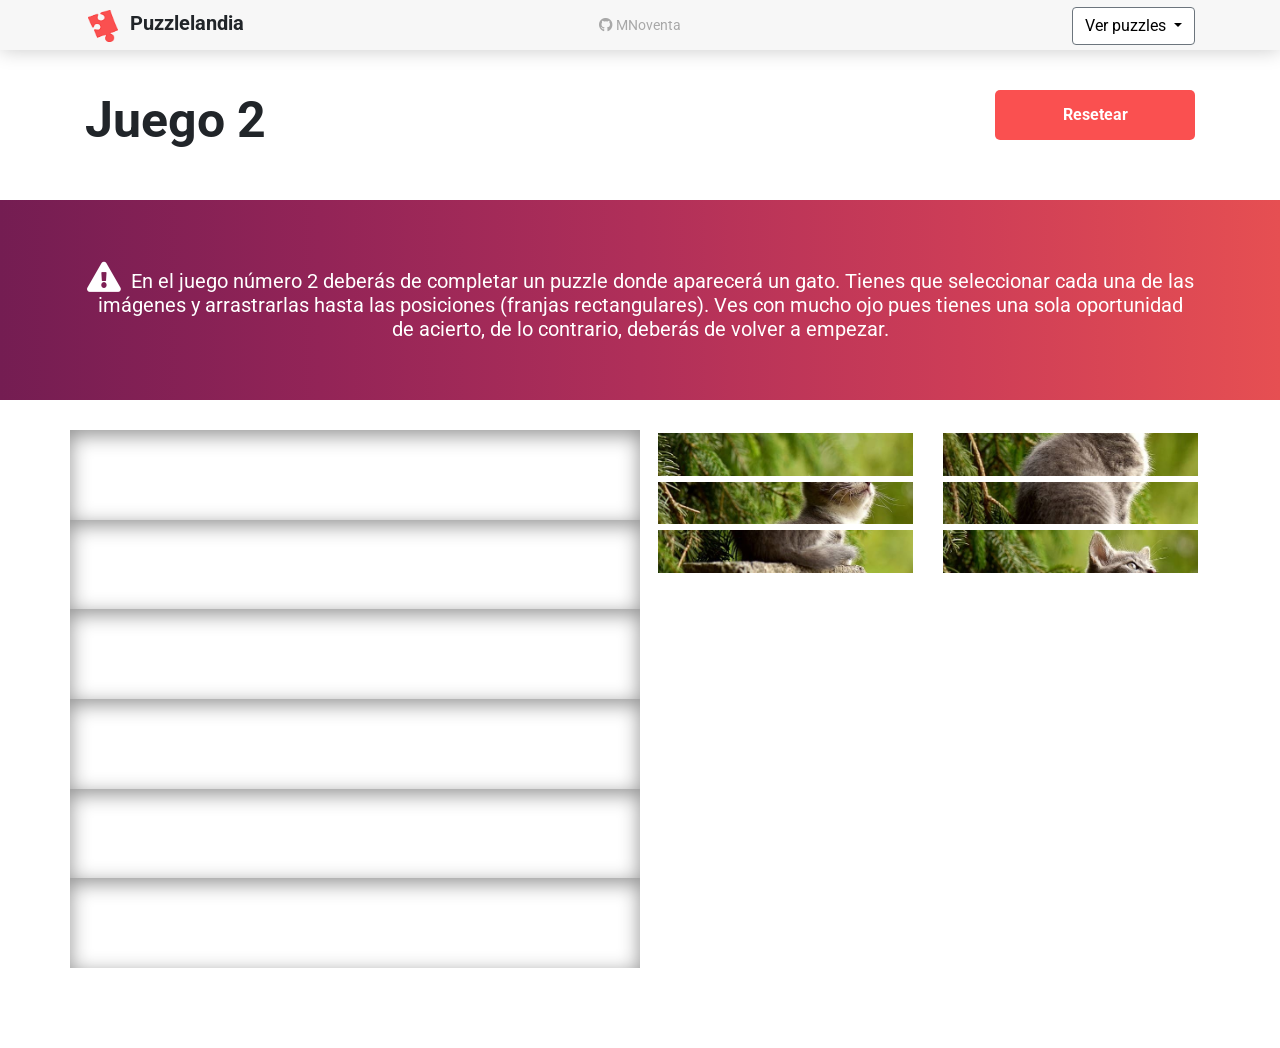
==== puzzle_2.html @ 1d0dde6c "Primer commit" ====
<!DOCTYPE html>
<html lang="en">
<head>
	<meta charset="UTF-8">
	<title>Document</title>
	<link href="https://fonts.googleapis.com/css?family=Cedarville+Cursive" rel="stylesheet">
	<link href="https://fonts.googleapis.com/css?family=Roboto" rel="stylesheet">
	<link rel="stylesheet" href="https://stackpath.bootstrapcdn.com/bootstrap/4.1.3/css/bootstrap.min.css" integrity="sha384-MCw98/SFnGE8fJT3GXwEOngsV7Zt27NXFoaoApmYm81iuXoPkFOJwJ8ERdknLPMO" crossorigin="anonymous">
	<link rel="stylesheet" href="https://use.fontawesome.com/releases/v5.7.1/css/all.css" integrity="sha384-fnmOCqbTlWIlj8LyTjo7mOUStjsKC4pOpQbqyi7RrhN7udi9RwhKkMHpvLbHG9Sr" crossorigin="anonymous">
	<link rel="stylesheet" href="estilos.css">
	<style>

		img{
			margin: 3px;
		}
		.dropzone_pr2{
			background-size: cover;
			background-repeat: no-repeat;
			background-position: center;
		}
	</style>
</head>
	<header>
		<div class="container">
			<div class="row">
				<div class="col-4"><img src="imgPractica/logo.png" alt="">
					<h1>Puzzlelandia</h1>
				</div>
				<div class="col-4 d-flex justify-content-center">
					<div class="git_contact">
						<a href="https://github.com/MNoventa" target="blank"><span class="fab fa-github"></span>  MNoventa</a>
					</div>
				</div>
				<div class="col-4 text-right">
					<div class="dropdown">
					  <a class="btn btn-secondary dropdown-toggle" href="#" role="button" id="dropdownMenuLink" data-toggle="dropdown" aria-haspopup="true" aria-expanded="false">
					    Ver puzzles
					  </a>

					  <div class="dropdown-menu" aria-labelledby="dropdownMenuLink">
					    <a class="dropdown-item" href="puzzle_1.html">Arrastra las frutas (J-1)</a>
					    <a class="dropdown-item" href="puzzle_2.html">Crea imagen de gatito (J-2)</a>
					    <a class="dropdown-item" href="puzzle_3.html">Crea imagen de paisaje (J-3)</a>
					  </div>
					</div>
				</div>
			</div>
		</div>
	</header>

	<div class="container titulo_h2">
		<div class="row">	
			<div class="col-6">
				<h2>Juego 2</h2>
			</div>
			<div class="col-6 d-flex justify-content-end">
				<div class="text-center" id="div_resetear">
					Resetear
				</div>
			</div>
		</div>
	</div>

		<div class="instrucciones">
			<div class="container">
				<div class="row">
					<div class="col-12">
						<span><i class="fas fa-exclamation-triangle"></i>En el juego número 2 deberás de completar un puzzle donde aparecerá un gato. Tienes que seleccionar cada una de las imágenes y arrastrarlas hasta las posiciones (franjas rectangulares). Ves con mucho ojo pues tienes una sola oportunidad de acierto, de lo contrario, deberás de volver a empezar.</span>
					</div>
				</div>
			</div>
		</div>
<body>
	<div class="container">
		<div class="row" id="comprobar">
			<div class="col-12 col_compr">
				<button type="button" class="btn btn-secondary " data-toggle="modal" data-target="#exampleModalCenter">
			  		Comprobar resultado
				</button>
			</div>
		</div>
			<!-- Modal -->
			<div class="modal fade" id="exampleModalCenter" tabindex="-1" role="dialog" aria-labelledby="exampleModalCenterTitle" aria-hidden="true">
			  <div class="modal-dialog modal-dialog-centered" role="document">
			    <div class="modal-content">
			      <div class="modal-header">
			        <h5 class="modal-title" id="exampleModalCenterTitle">¿Has sido capaz de acertar el puzzle?</h5>
			        <button type="button" class="close" data-dismiss="modal" aria-label="Close">
			          <span aria-hidden="true">&times;</span>
			        </button>
			      </div>
			      <div class="modal-body">
			        <p id="resultado_total"></p>
			      </div>
			      <div class="modal-footer">
			        <button type="button" class="btn btn-secondary" id="btn_aceptar">Aceptar</button>
			      </div>
			    </div>
			  </div>
			</div>
		
	</div>

	<div class="container container_game">
		<div class="row">
			<div class="col-12 col-md-6">
				<div class="row">
				<div class="col-12 div_img">
					<div id="dropzone1" class="dropzone_pr2"></div>
				</div>
				<div class="col-12 div_img">
					<div id="dropzone2" class="dropzone_pr2"></div>
				</div>
				<div class="col-12 div_img">
					<div id="dropzone3" class="dropzone_pr2"></div>
				</div>
				<div class="col-12 div_img">
					<div id="dropzone4" class="dropzone_pr2"></div>
				</div>
				<div class="col-12 div_img">
					<div id="dropzone5" class="dropzone_pr2"></div>
				</div>
				<div class="col-12 div_img">
					<div id="dropzone6" class="dropzone_pr2"></div>
				</div>
				</div>
			</div>
		

			<div class=" col-12 col-md-6">
				<div class="row" id="icons_drag">
					<div class="col-6">
						<img id="icon-cat1" class="icon" draggable="true" width="100%" src="imgPractica/fila-1-col-1.jpg">
					</div>
					<div class="col-6">
						<img id="icon-cat2" class="icon" draggable="true" width="100%" src="imgPractica/fila-2-col-1.jpg">
					</div>
					<div class="col-6">
						<img id="icon-cat3" class="icon" draggable="true" width="100%" src="imgPractica/fila-3-col-1.jpg">
					</div>
					<div class="col-6">
						<img id="icon-cat4" class="icon" draggable="true" width="100%" src="imgPractica/fila-4-col-1.jpg">
					</div>
					<div class="col-6">
						<img id="icon-cat5" class="icon" draggable="true" width="100%" src="imgPractica/fila-5-col-1.jpg">
					</div>
					<div class="col-6">
						<img id="icon-cat6" class="icon" draggable="true" width="100%" src="imgPractica/fila-6-col-1.jpg">
					</div>
				</div>
			</div>
		</div>
	</div>

<div id="compr_archivo" style="background: red"></div>

<script src="https://code.jquery.com/jquery-3.3.1.slim.min.js" integrity="sha384-q8i/X+965DzO0rT7abK41JStQIAqVgRVzpbzo5smXKp4YfRvH+8abtTE1Pi6jizo" crossorigin="anonymous"></script>
<script src="https://cdnjs.cloudflare.com/ajax/libs/popper.js/1.14.3/umd/popper.min.js" integrity="sha384-ZMP7rVo3mIykV+2+9J3UJ46jBk0WLaUAdn689aCwoqbBJiSnjAK/l8WvCWPIPm49" crossorigin="anonymous"></script>
<script src="https://stackpath.bootstrapcdn.com/bootstrap/4.1.3/js/bootstrap.min.js" integrity="sha384-ChfqqxuZUCnJSK3+MXmPNIyE6ZbWh2IMqE241rYiqJxyMiZ6OW/JmZQ5stwEULTy" crossorigin="anonymous"></script>
<script src="https://ajax.googleapis.com/ajax/libs/jquery/3.3.1/jquery.min.js"></script>
<script src="puzzle_2.js"></script>
</body>
</html>
---- estilos.css ----
* {
		margin: 0;
		padding: 0;
}
body{
	background-repeat: no-repeat;
	background-size: cover;
	font-family: 'Roboto', sans-serif !important;
}

header{
	background: #f7f7f7;
	height: 50px;
	line-height: 50px;
	box-shadow: 0px 0px 20px 0px #c9c9c9;
}

header h1{
	font-size: 20px !important;
	display: inline;
	font-weight: bold;
	margin-left: 5px;

}

.titulo_h2{
	margin-top: 40px;
}

.git_contact{
	width: 60%;
	text-align: center;
	font-size: 14px;
	text-decoration: none !important;
}

.compr_archivo{
	display: none;
}

.git_contact a{
	color: #A8A8A8;
	text-decoration: none !important;
	transition: 0.15s all;
}

.git_contact a:hover{
	transition: 0.15s all;
	color: #000;
}

.div_puntuacion, #div_resetear{
	background-color: #fa5050;
	width: 200px;
	height: 50px;
	line-height: 50px;
	font-weight: bold;
	color: #fff;
	border-radius: 5px;
}

#div_resetear{
	cursor: pointer;
	transition: 0.3s all;
}

.col_compr{
	justify-content: center;
    display: flex;
    margin-bottom: 29px;
}

#div_resetear:hover{
	background-color: #a53535;
	transition: 0.3s all;
}

.container_game{
	margin-bottom: 80px;
}

header img{
	width: 30px;
	display: inline;
}

header .btn-secondary{
	background-color: #fff !important;
	color: #000 !important;
}

.instrucciones{
	background-image: linear-gradient(to right, #741d52, #932457, #b02f59, #cd3d57, #e64f52);
	height: 200px;
	line-height: 200px;
	color: #fff;
	font-size: 20px;
	margin: 30px 0px 30px 0px;
	text-align: center;
}

.instrucciones span{
	display:inline-block;
	vertical-align:middle;
	line-height:normal;
}

.instrucciones i{
	font-size: 30px;
	margin-right: 10px;
}

img{
	margin: 3px;
}
.dropzone{
	background-size: cover;
	background-repeat: no-repeat;
	background-position: center;
	font-size: 22px;
}

.div_img{
   -moz-box-shadow: inset 0px 5px 20px #8F8F8F;
   -webkit-box-shadow: inset 0px 5px 20px #8F8F8F;
   box-shadow: inset 0px 5px 20px #8F8F8F;
}

h2{
	font-size: 50px !important;
	font-weight: bold !important;
	margin-bottom: 20px; 
}

h3{
	font-size: 17px;
}

p{
	font-size: 25px;
	color: red;
	text-align: center;
}

.act{
	padding: 5px;
	border: 3px solid #000;
	width: 35%;
	background-color: #fff;
	margin: 0 auto;
}

.contenedorDrop{
	background: #fff;
	padding: 10px;
	box-shadow: 10px 10px 0px 10px 10px #000;
	margin: 20px auto;
	display: -webkit-flex;
	display: -ms-flex;
	display: flex;
	flex-wrap: wrap;
	justify-content: center;
}

.divDrop{
	color: #fff;
	margin: 5px;
	background-color: #fda8a8;
	text-align: center;
	width: 150px;
	height: 150px;
	position: relative;
	transition: .3s all;
}

.divDrop:hover{
	background: #FDCBCB;
	transition: .3s all;
}

.aumentado{
	transition: all 0.2s;
	width: 210px;
	height: 210px;
	box-shadow: 0px 0px 15px #000;
}

.check{
	width: 25%;
	height: 25%;
	position: absolute;
	z-index: 1;
	right: 2px;
	bottom: 2px;
}

.check.novisible{
	visibility: hidden;
}

.check.visible{
	visibility: visible;
}

.dropzone {
	position: absolute;
	top: 0;
	bottom: 0;
	left: 0;
	right: 0;
	background-size: 90% auto;
	background-repeat: no-repeat;
	background-position: center;
}

li{
	list-style: none;
	text-align: center;
	right: 15%;
	position: absolute;

}

ul{
	font-size: 15px;
	background-color: grey;
	width: 200px;
	margin: 5px;
	text-align: center;

}
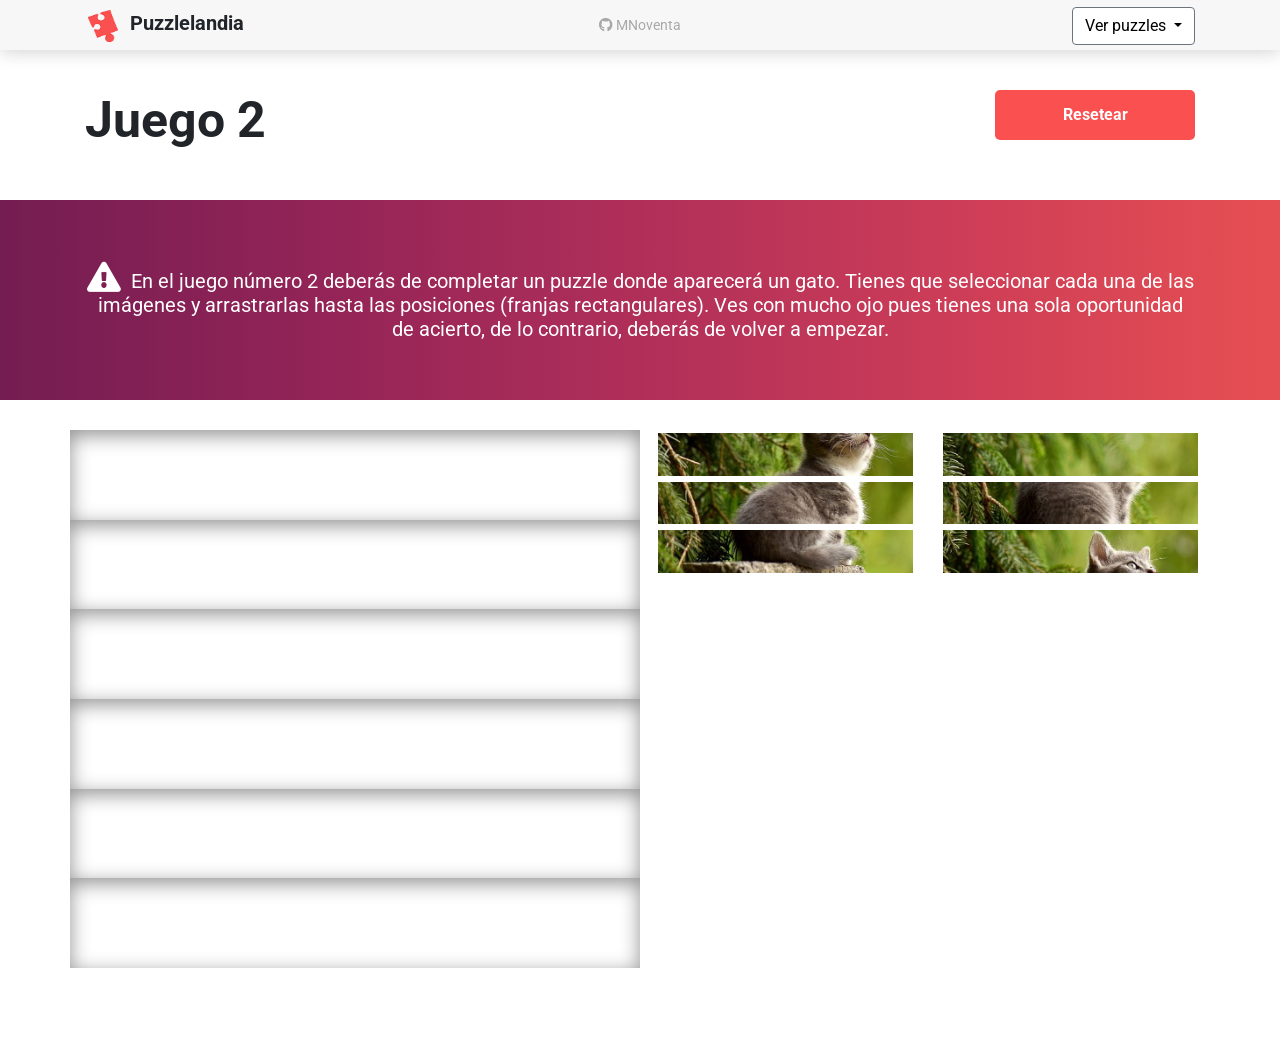
==== commit 6ae30edf: "edit index.html" ====
--- a/puzzle_2.html
+++ b/puzzle_2.html
@@ -38,7 +38,7 @@
 					  </a>
 
 					  <div class="dropdown-menu" aria-labelledby="dropdownMenuLink">
-					    <a class="dropdown-item" href="puzzle_1.html">Arrastra las frutas (J-1)</a>
+					    <a class="dropdown-item" href="index.html">Arrastra las frutas (J-1)</a>
 					    <a class="dropdown-item" href="puzzle_2.html">Crea imagen de gatito (J-2)</a>
 					    <a class="dropdown-item" href="puzzle_3.html">Crea imagen de paisaje (J-3)</a>
 					  </div>
